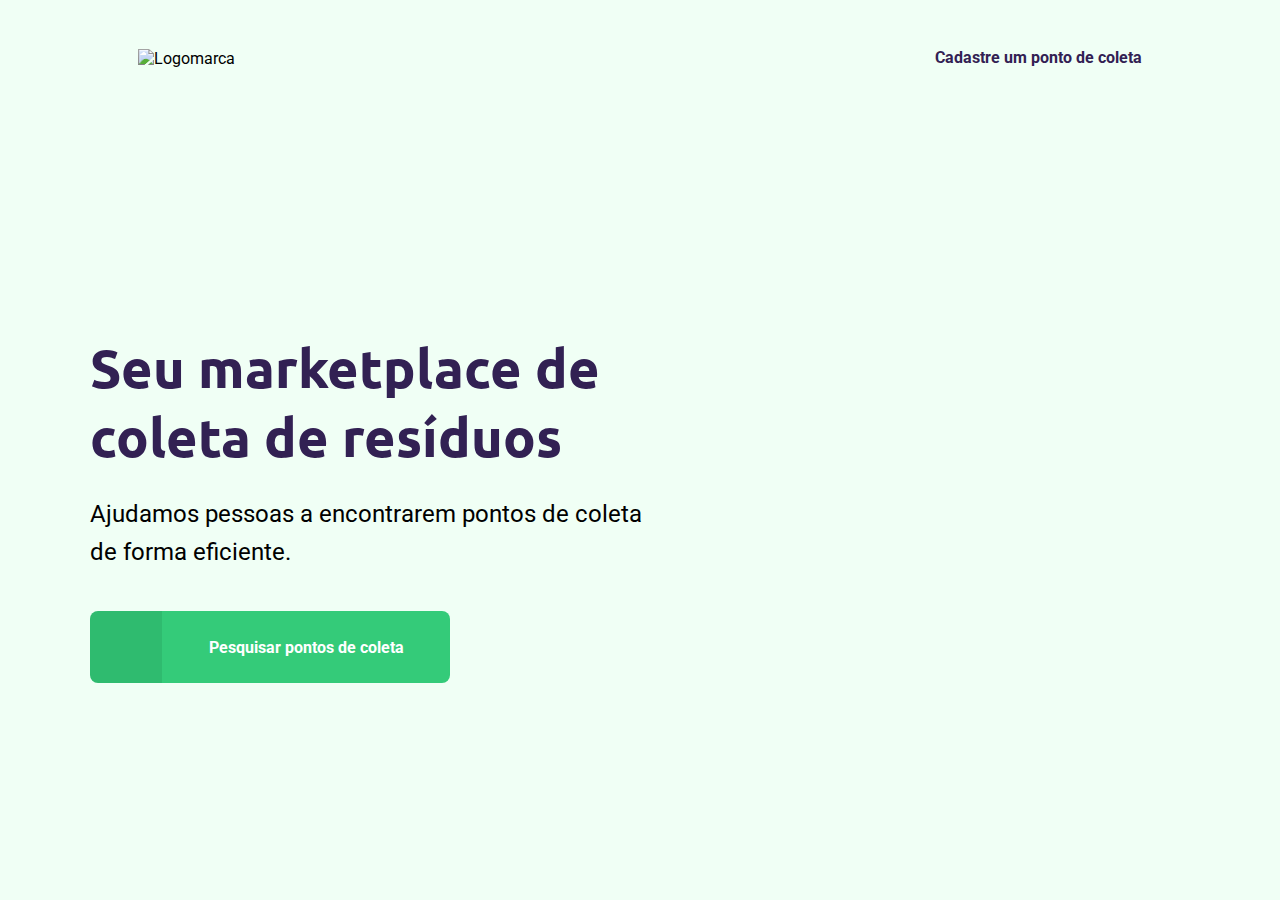
==== index.html @ 7b9facdd "Merge pull request #2 from joaoreis01/stage" ====
<!DOCTYPE html>
<html lang="pt_br">
    <head>
        <meta charset="UTF-8"> 
        <meta name="viewport" content="width=device-width, initial-scale=1.0">
        <title>Ecoleta</title>

        <link href="https://fonts.googleapis.com/css2?family=Roboto:wght@300;700&family=Ubuntu:wght@700&display=swap" rel="stylesheet">
        <link href="styles/main.css" rel="stylesheet">

    </head>
    <body>

    <div id="page-home">
    
        <div class="content">

            <header>
                <img src="/assets/logo.svg" alt="Logomarca">
                <a href="https://google.com.br">
                    <span></span>
                    Cadastre um ponto de coleta
                </a>
            </header>
            
            <main>
                <h1>Seu marketplace de coleta de resíduos</h1>
                <p>Ajudamos pessoas a encontrarem pontos de coleta de forma eficiente.</p>
                
                <a href="#"><span></span><strong>Pesquisar pontos de coleta</strong></a>
            </main>

            
        </div> 
    
    </div>



    </body>

</html>
</body>
</html>
---- styles/main.css ----
html{
    font-family: 'Roboto', sans-serif; 
}

:root{
    --title-color: #322153;
    --primary-color: #34cb79;
}

*{
    margin: 0;
    padding: 0;
}

/*BOX MODEL
Modelo de caixa
Toda caixa tem 
largura, altura, espaçamento, preenchimentos
bordas, cor, fundo, maneira que é vista pelo html
alinhamentos
*/
body{
    background-color: #f0fff5;
    -webkit-font-smoothing: antialiased;
}

a{
    text-decoration: none;
}

h1, h2, h3, h4, h5, h6{
    color: var(--title-color);
    font-family: 'Ubuntu', sans-serif;
}

#page-home{
    height: 100vh; /*100 view-port altura"*/

    background: url('../assets/home-background.svg') no-repeat;
    background-position: 35vw 9vw;
}

#page-home .content{
    width: 90%;
    max-width: 1100px;
    height: 100%; /*altura desta caixa de 100% para que a filha main possa se alinhar nesses 100%*/

    margin: 0 auto;

    display: flex;
    flex-direction: column;
}

#page-home header{

    margin: 48px;

    display: flex;
    align-items: center;
    justify-content: space-between; /*adiciona um espaçamento entre os elementos*/
}

#page-home header a{
    display: flex;

    color: var(--title-color);
    font-weight: 700;

}

#page-home header a span{
    margin-right: 16px;
    /*display: flex;*/

    background-image: url('../assets/log-in.svg');
    width: 20px;
    height: 20px;
}

#page-home main{
    max-width: 560px;
    
    flex: 1;
    
    display: flex;
    flex-direction: column;
    justify-content: center;
}

#page-home main h1{
    font-size: 54px;
}

#page-home main p{
    font-size: 24px;
    line-height: 38px;
    margin-top: 24px;
}

#page-home main a{
    width: 100%;
    max-width: 360px;
    height: 72px;

    border-radius: 8px;

    display: flex;
    align-items: center;

    margin-top: 40px;

    background-color: var(--primary-color);

    transition: 400ms;
}

#page-home main a:hover{
    background-color: #2fb86e;
}

#page-home main a span{
    width: 72px;
    height: 72px;

    border-top-left-radius: 8px; /*Ajusta pontinhas que vazaram o botão, pq o span não tem margin-radius configurada igual*/
    border-bottom-left-radius: 8px;
    
    background-color: rgba(0, 0, 0, 0.08);

    display: flex;
    align-items: center;
    justify-content: center;
}

/*Criando pseudo elementos*/
#page-home main a span::after{
    content: "";
    background-image: url('../assets/search.svg');

    width: 20px;
    height: 20px;
}
#page-home main a strong{
    color: white;
    flex: 1;
    text-align: center;
}

@media(max-width: 900px){
    #page-home{
        background-position-x: 80vw;
    }

    #page-home .content {
        align-items: center;
        text-align: center;
    }

    #page-home header a{
        position: absolute;
        bottom: 15px;

        left: 50%;
        transform: translate(-50%);
    }

    #page-home main{
        align-items: center;
    }

}
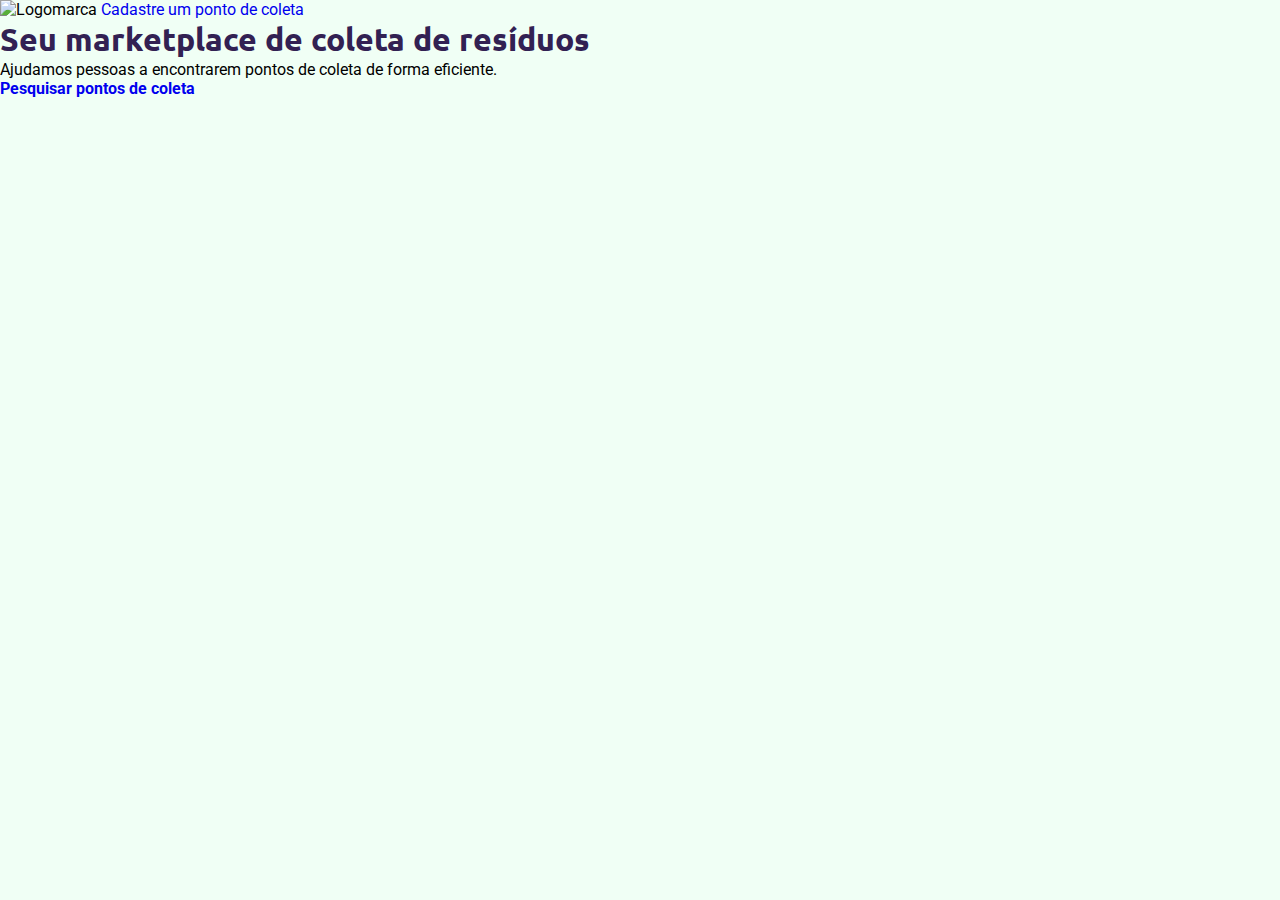
==== commit 06fb7b37: "Merge pull request #4 from joaoreis01/stage" ====
--- a/index.html
+++ b/index.html
@@ -6,7 +6,11 @@
         <title>Ecoleta</title>
 
         <link href="https://fonts.googleapis.com/css2?family=Roboto:wght@300;700&family=Ubuntu:wght@700&display=swap" rel="stylesheet">
+        
         <link href="styles/main.css" rel="stylesheet">
+        <link href="styles/home.css" rel="stylesheet">
+        
+        <link href="styles/responsive.css" rel="stylesheet">
 
     </head>
     <body>
--- a/styles/main.css
+++ b/styles/main.css
@@ -10,6 +10,9 @@
 *{
     margin: 0;
     padding: 0;
+    /*Torna border-box padrão para todos elementos,
+    essa propriedade seta a margem como limite de espaço*/
+    box-sizing: border-box;
 }
 
 /*BOX MODEL
@@ -33,139 +36,3 @@
     font-family: 'Ubuntu', sans-serif;
 }
 
-#page-home{
-    height: 100vh; /*100 view-port altura"*/
-
-    background: url('../assets/home-background.svg') no-repeat;
-    background-position: 35vw 9vw;
-}
-
-#page-home .content{
-    width: 90%;
-    max-width: 1100px;
-    height: 100%; /*altura desta caixa de 100% para que a filha main possa se alinhar nesses 100%*/
-
-    margin: 0 auto;
-
-    display: flex;
-    flex-direction: column;
-}
-
-#page-home header{
-
-    margin: 48px;
-
-    display: flex;
-    align-items: center;
-    justify-content: space-between; /*adiciona um espaçamento entre os elementos*/
-}
-
-#page-home header a{
-    display: flex;
-
-    color: var(--title-color);
-    font-weight: 700;
-
-}
-
-#page-home header a span{
-    margin-right: 16px;
-    /*display: flex;*/
-
-    background-image: url('../assets/log-in.svg');
-    width: 20px;
-    height: 20px;
-}
-
-#page-home main{
-    max-width: 560px;
-    
-    flex: 1;
-    
-    display: flex;
-    flex-direction: column;
-    justify-content: center;
-}
-
-#page-home main h1{
-    font-size: 54px;
-}
-
-#page-home main p{
-    font-size: 24px;
-    line-height: 38px;
-    margin-top: 24px;
-}
-
-#page-home main a{
-    width: 100%;
-    max-width: 360px;
-    height: 72px;
-
-    border-radius: 8px;
-
-    display: flex;
-    align-items: center;
-
-    margin-top: 40px;
-
-    background-color: var(--primary-color);
-
-    transition: 400ms;
-}
-
-#page-home main a:hover{
-    background-color: #2fb86e;
-}
-
-#page-home main a span{
-    width: 72px;
-    height: 72px;
-
-    border-top-left-radius: 8px; /*Ajusta pontinhas que vazaram o botão, pq o span não tem margin-radius configurada igual*/
-    border-bottom-left-radius: 8px;
-    
-    background-color: rgba(0, 0, 0, 0.08);
-
-    display: flex;
-    align-items: center;
-    justify-content: center;
-}
-
-/*Criando pseudo elementos*/
-#page-home main a span::after{
-    content: "";
-    background-image: url('../assets/search.svg');
-
-    width: 20px;
-    height: 20px;
-}
-#page-home main a strong{
-    color: white;
-    flex: 1;
-    text-align: center;
-}
-
-@media(max-width: 900px){
-    #page-home{
-        background-position-x: 80vw;
-    }
-
-    #page-home .content {
-        align-items: center;
-        text-align: center;
-    }
-
-    #page-home header a{
-        position: absolute;
-        bottom: 15px;
-
-        left: 50%;
-        transform: translate(-50%);
-    }
-
-    #page-home main{
-        align-items: center;
-    }
-
-}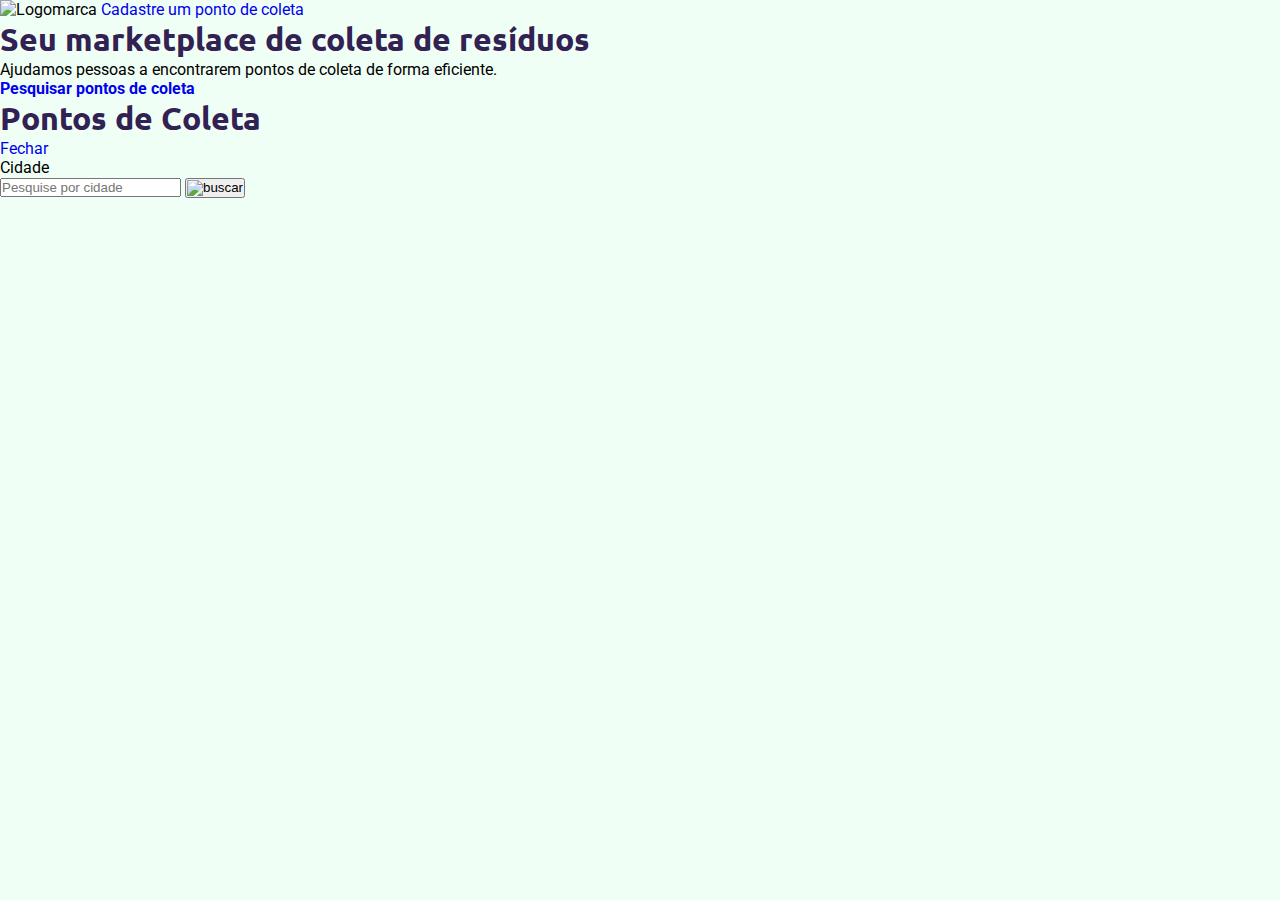
==== commit dcfdfa5a: "Creating search-results.html" ====
--- a/index.html
+++ b/index.html
@@ -9,6 +9,7 @@
         
         <link href="styles/main.css" rel="stylesheet">
         <link href="styles/home.css" rel="stylesheet">
+        <link href="styles/modal.css" rel="stylesheet">
         
         <link href="styles/responsive.css" rel="stylesheet">
 
@@ -21,7 +22,7 @@
 
             <header>
                 <img src="/assets/logo.svg" alt="Logomarca">
-                <a href="https://google.com.br">
+                <a href="create-point.html">
                     <span></span>
                     Cadastre um ponto de coleta
                 </a>
@@ -39,8 +40,28 @@
     
     </div>
 
-
-
+    <div id="modal" class="hide">
+        <div class="content">
+            <div class="header">
+                <h1>Pontos de Coleta</h1>
+                <a href="#">Fechar</a>
+            </div>
+            <form action="/search-results.html">
+                <label for="search">Cidade</label>
+                <div class="search field">
+                    <input 
+                    type="text" 
+                    name="search"
+                    placeholder="Pesquise por cidade">
+                    <button>
+                        <img src="/assets/search.svg" alt="buscar">
+                    </button>
+                </div>
+            </form>
+        </div>
+    </div>
+    
+    <script src="scripts/index.js"></script>
     </body>
 
 </html>
--- a/styles/responsive.css
+++ b/styles/responsive.css
@@ -0,0 +1,44 @@
+/*Media Query*/
+@media(max-width: 900px){
+    #page-home{
+        background-position-x: 80vw;
+    }
+
+    #page-home .content {
+        align-items: center;
+        text-align: center;
+    }
+
+    #page-home header a{
+        position: absolute;
+        top: 130px;
+
+        left: 50%;
+        transform: translate(-50%);
+    }
+
+    #page-home main{
+        align-items: center;
+    }
+
+    #page-search-results .cards{
+        grid-template-columns: 1fr;
+    }
+
+    #page-search-results .cards img{
+        height: 200px;
+    }
+}
+
+@media(min-width: 1700px){ /*Largura minima de 1700px, de 1700 para cima*/
+    #page-home{
+        background-position-x: 40vw;
+    }
+
+}
+
+@media(max-height: 760px){
+    #page-home{
+        background-position-y: 153px;
+    }
+}